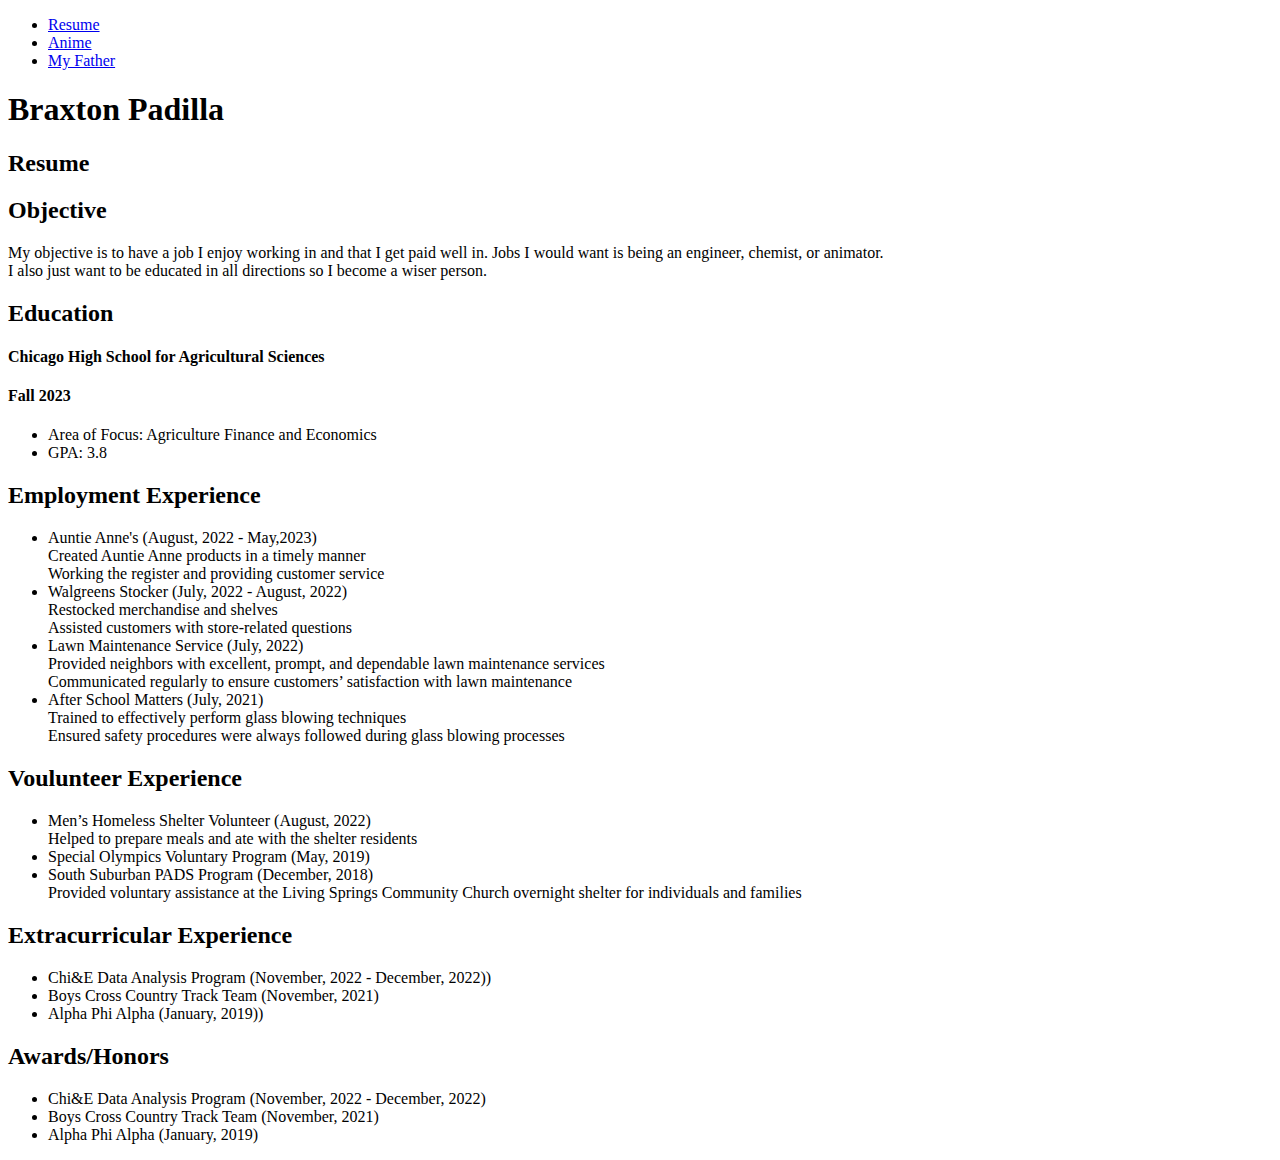
==== index.html @ 4ced5852 "Create index.html" ====
<!DOCTYPE html>
<html lang="en">
<head>
  <meta charset="utf-8">
  <title>Braxton Padilla Resume</title>
</head>
<body>
  <header>
    <nav>
	  <ul>
	    <li><a href="index.html" title="samepage">Resume</a></li>
		<li><a href="page-2.html">Anime</a></li>
		<li><a href="page-3.html">My Father</a></li>
	  </ul>
	</nav>
  </header>
  <h1>Braxton Padilla</h1>
  <h2>Resume</h2>
    <section>
    <h2>Objective</h2>
      <div>My objective is to have a job I enjoy working in and that I get paid well in. Jobs I would want is being an engineer,
         chemist, or animator.</div>
	  <div>I also just want to be educated in all directions so I become a wiser person.</div>
    </section>
	<section>
	<h2>Education</h2>
    <h4>Chicago High School for Agricultural Sciences</h4><h4>Fall 2023</h4>
      <ul>
        <li>Area of Focus: Agriculture Finance and Economics</li>
        <li>GPA: 3.8</li>
      </ul>
	</section>
	<section>
	<h2>Employment Experience</h2>
	  <ul>
	    <li>Auntie Anne's (August, 2022 - May,2023)
          <div>Created Auntie Anne products in a timely manner</div>
		  <div>Working the register and providing customer service</div></li>
        <li>Walgreens Stocker (July, 2022 - August, 2022)
          <div>Restocked merchandise and shelves</div>
		  <div>Assisted customers with store-related questions</div></li>
		<li>Lawn Maintenance Service (July, 2022)
		  <div>Provided neighbors with excellent, prompt, and dependable lawn maintenance services</div>
		  <div>Communicated regularly to ensure customers’ satisfaction with lawn maintenance</div></li>
		<li>After School Matters (July, 2021)
		  <div>Trained to effectively perform glass blowing techniques</div>
	      <div>Ensured safety procedures were always followed during glass blowing processes</div>
		</li>
	  </ul>
	</section>
	<section>
	<h2>Voulunteer Experience</h2>
	  <ul>
	    <li>Men’s Homeless Shelter Volunteer (August, 2022) 
          <div>Helped to prepare meals and ate with the shelter residents</div></li>
		<li>Special Olympics Voluntary Program (May, 2019)</li>
		<li>South Suburban PADS Program (December, 2018)
          <div>Provided voluntary assistance at the Living Springs Community Church overnight shelter for individuals and families</div>
		</li>
      </ul> 
	</section>
	<section>
	<h2>Extracurricular Experience</h2>
	  <ul>
        <li>Chi&E Data Analysis Program (November, 2022 - December, 2022))</li> 
        <li>Boys Cross Country Track Team (November, 2021)</li>
        <li>Alpha Phi Alpha (January, 2019))</li>	
      </ul>		
	</section>
	<section>
	<h2>Awards/Honors</h2>
	  <ul>
	    <li>Chi&E Data Analysis Program (November, 2022 - December, 2022)</li>
		<li>Boys Cross Country Track Team (November, 2021)</li>
		<li>Alpha Phi Alpha (January, 2019)</li>
	  </ul>
	</section>
  </body>
</html>
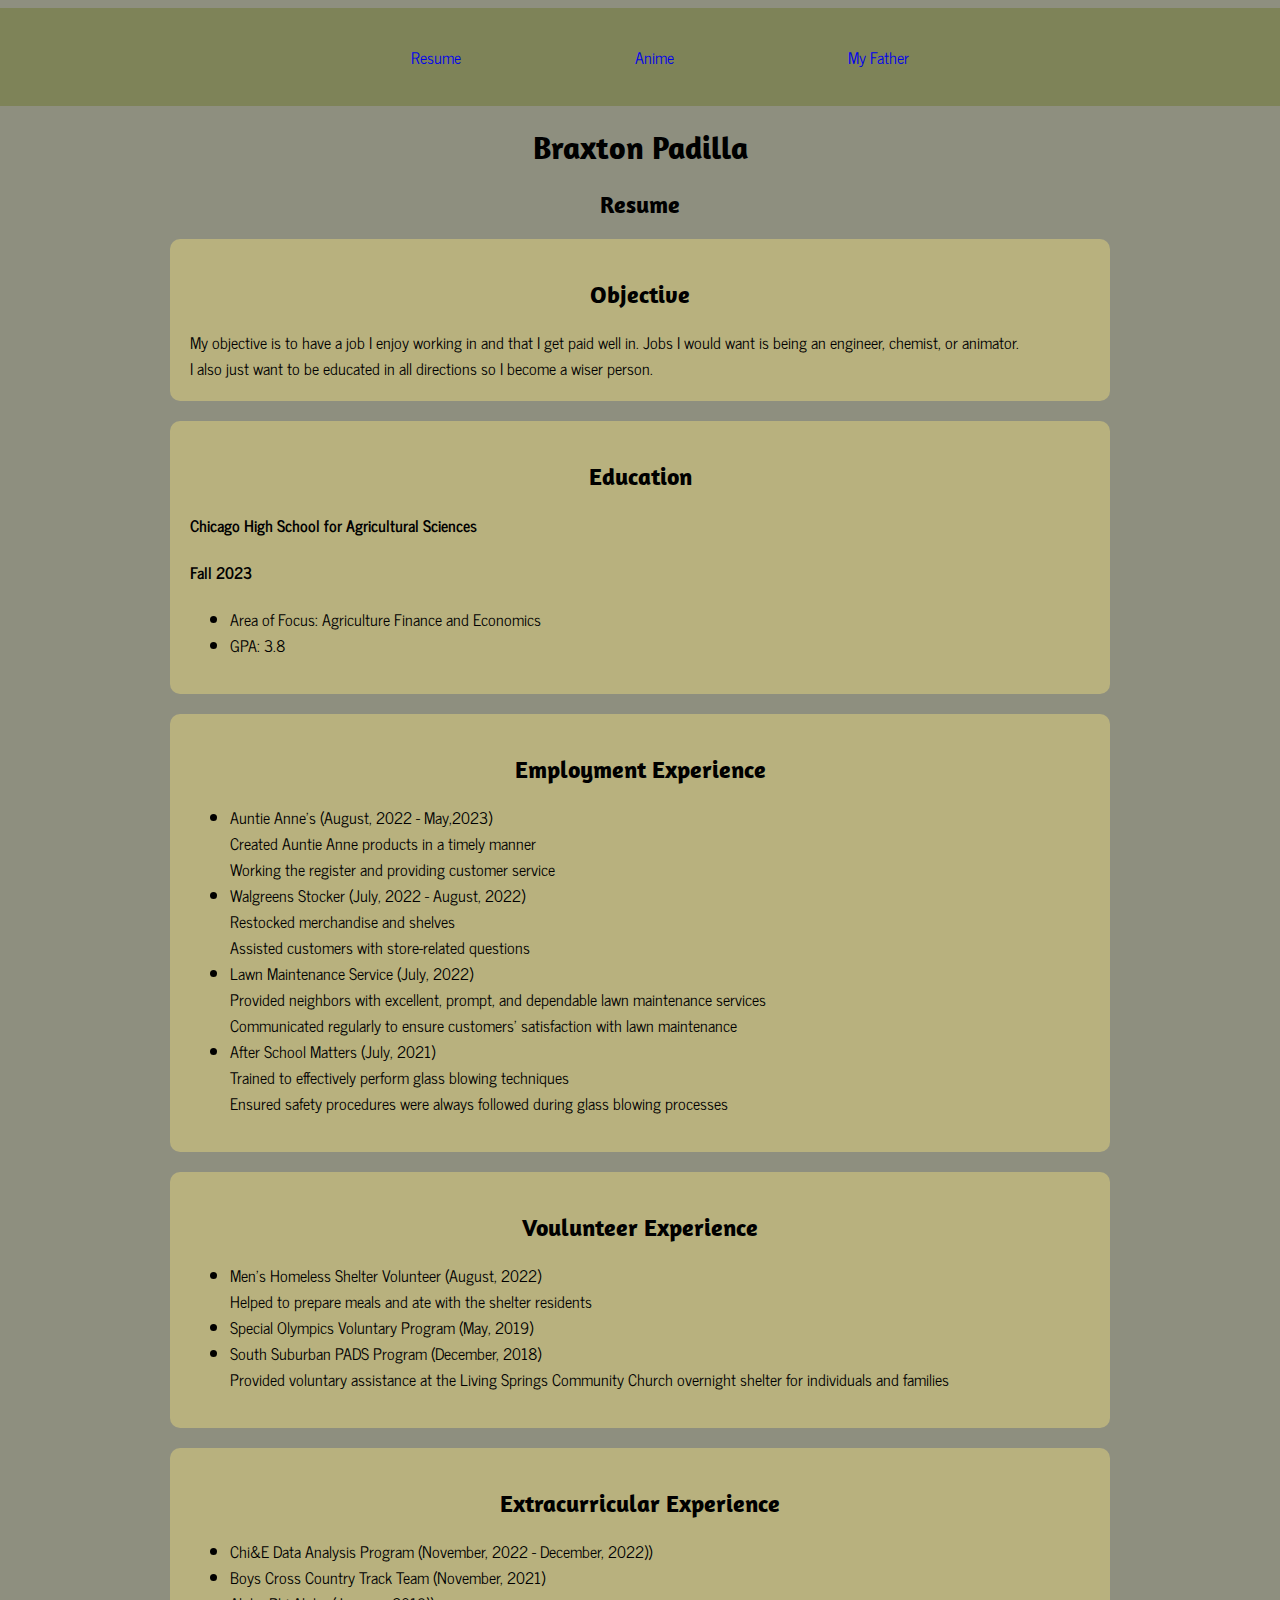
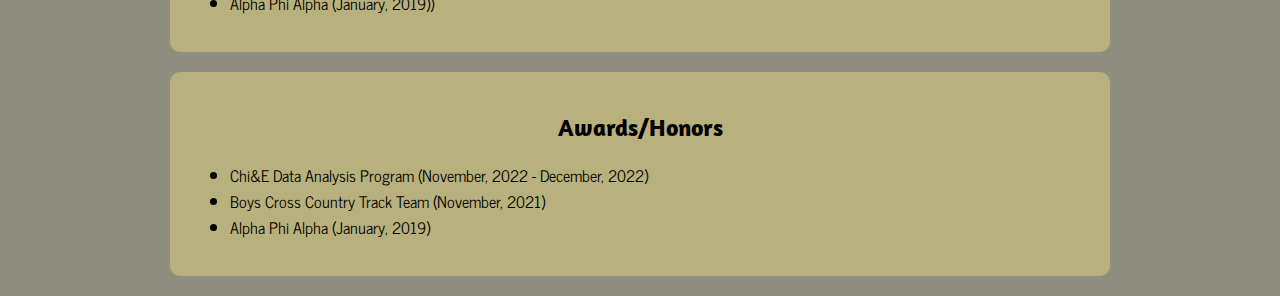
==== commit 921d0376: "update" ====
--- a/index.html
+++ b/index.html
@@ -3,6 +3,13 @@
 <head>
   <meta charset="utf-8">
   <title>Braxton Padilla Resume</title>
+  <link rel="stylesheet" href="css/style.css">
+  <link rel="preconnect" href="https://fonts.googleapis.com">
+  <link rel="preconnect" href="https://fonts.gstatic.com" crossorigin>
+  <link href="https://fonts.googleapis.com/css2?family=Amaranth:ital@1&display=swap" rel="stylesheet">
+  <link rel="preconnect" href="https://fonts.googleapis.com">
+  <link rel="preconnect" href="https://fonts.gstatic.com" crossorigin>
+  <link href="https://fonts.googleapis.com/css2?family=News+Cycle&display=swap" rel="stylesheet">
 </head>
 <body>
   <header>
--- a/css/style.css
+++ b/css/style.css
@@ -0,0 +1,70 @@
+h1, h2 {
+  text-align: center;
+}
+
+body {
+  background-color: #8E8F7F;
+}
+
+section {
+  background-color: #B8B17E;
+  padding: 20px;
+  max-width: 900px;
+  margin: 20px auto;
+  border-radius: 10px;
+}
+
+nav {
+  list-style-type: none;
+  background-color: #7E8358;
+  text-align: center;
+  overflow: hidden;
+  margin: 0 -10px;
+  padding: 20px;
+}
+
+nav li {
+  display: inline;
+  margin: 25px;
+}
+
+nav ul li {
+  margin: 30px;
+  padding: 30px;
+}
+
+nav ul li a {
+  display: inline;
+  text-decoration: none;
+  padding: 35px 25px;
+}
+
+nav li a:hover {
+  background-color: #B8B17E;
+}
+	
+img {
+  width: 700px;
+  border: 5px;
+  border-radius: 10px;
+  display: block;
+  margin-left: auto;
+  margin-right: auto;
+}
+
+iframe {
+  width: 700px;
+  height: 400px;
+  display: block;
+  margin-left: auto;
+  margin-right: auto;
+}
+
+h1,h2 {
+  font-family: 'Amaranth', sans-serif;
+  color: #000000;
+}
+
+div,h4,li,p {
+  font-family: 'News Cycle', sans-serif;
+}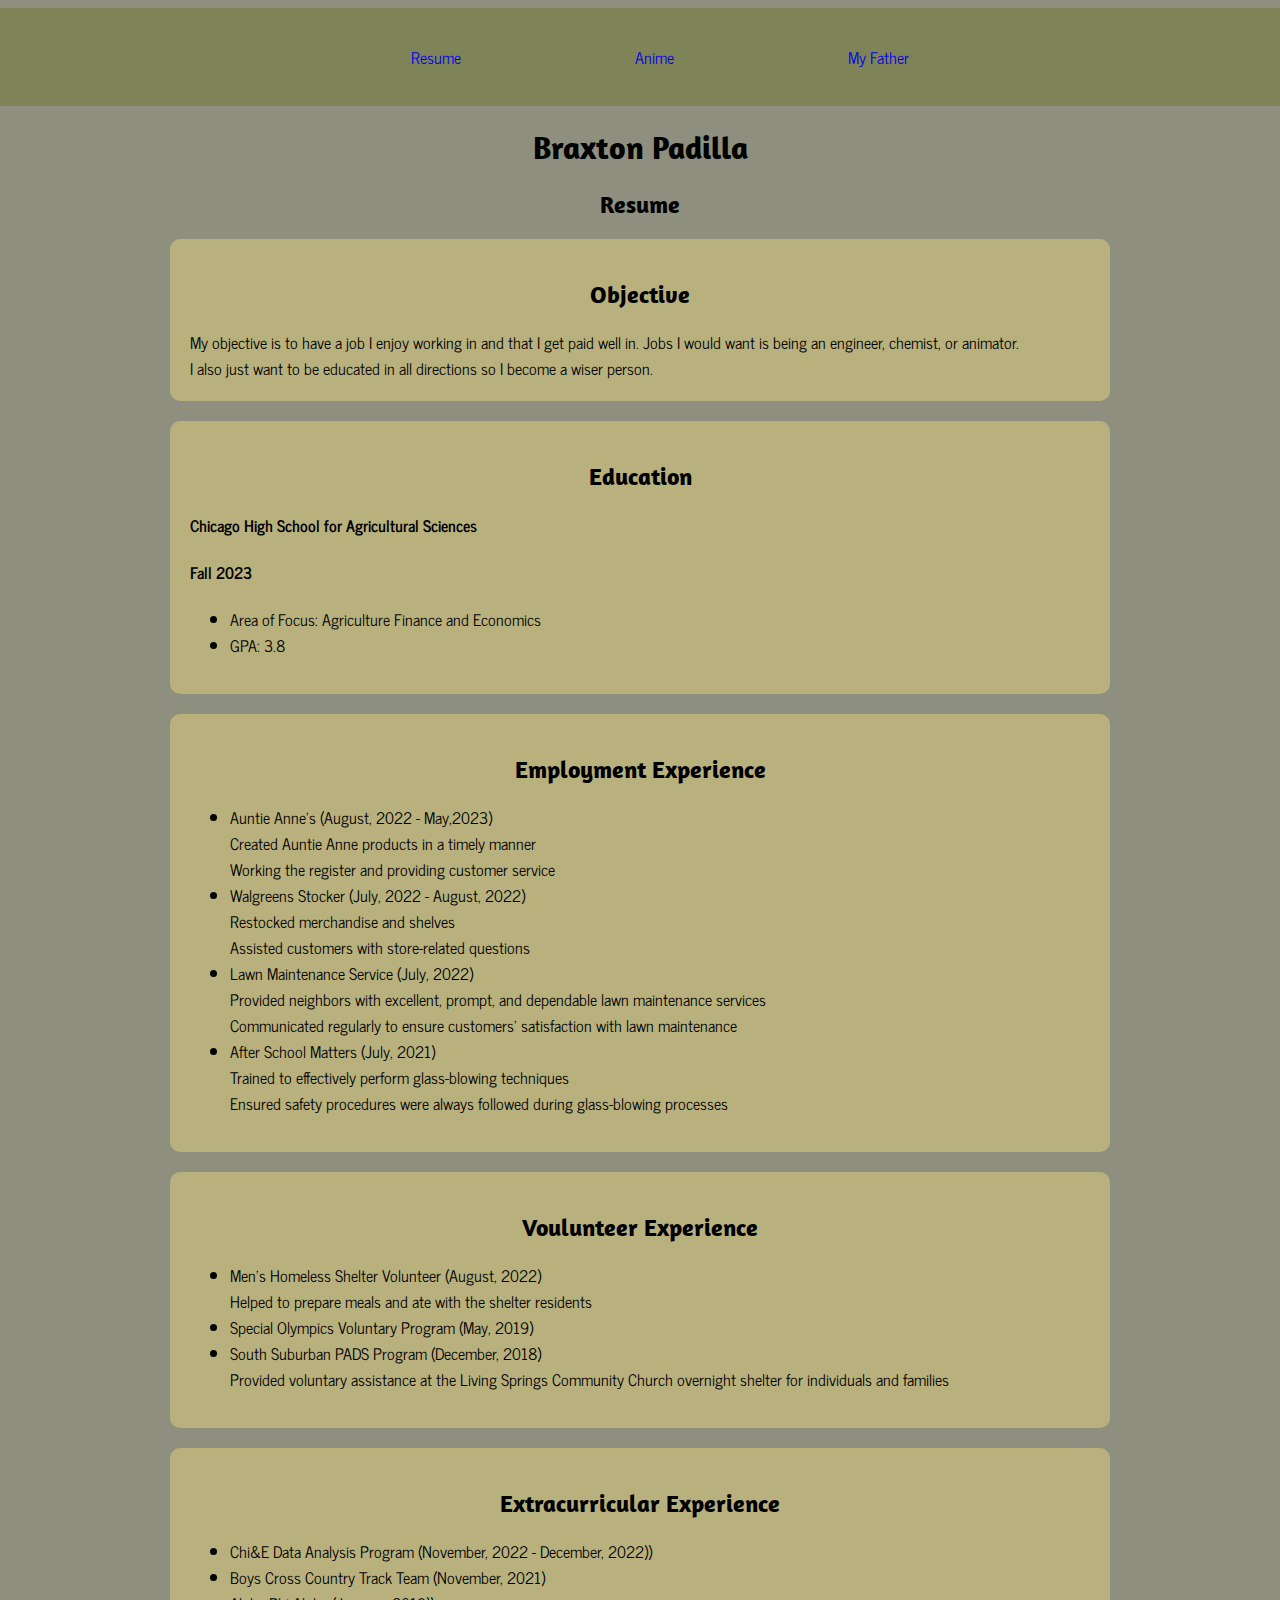
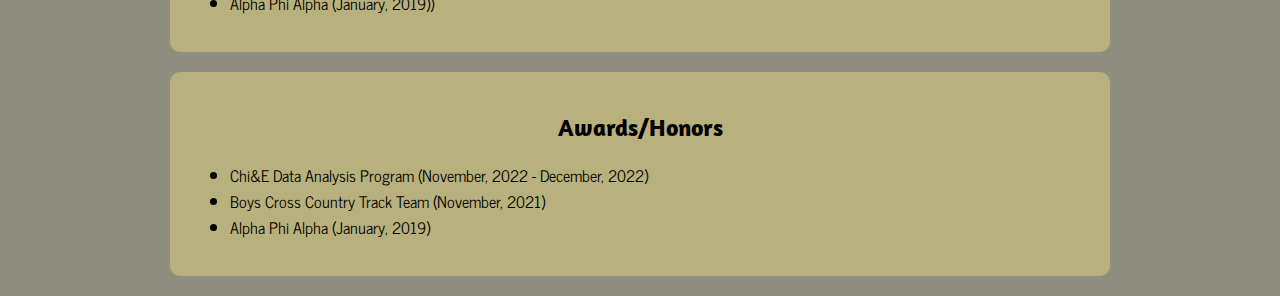
==== commit 85e9d790: "Update index.html" ====
--- a/index.html
+++ b/index.html
@@ -14,73 +14,72 @@
 <body>
   <header>
     <nav>
-	  <ul>
-	    <li><a href="index.html" title="samepage">Resume</a></li>
-		<li><a href="page-2.html">Anime</a></li>
-		<li><a href="page-3.html">My Father</a></li>
-	  </ul>
-	</nav>
+      <ul>
+        <li><a href="index.html" title="samepage">Resume</a></li>
+	<li><a href="page-2.html">Anime</a></li>
+	<li><a href="page-3.html">My Father</a></li>
+      </ul>
+    </nav>
   </header>
   <h1>Braxton Padilla</h1>
   <h2>Resume</h2>
-    <section>
+  <section>
     <h2>Objective</h2>
-      <div>My objective is to have a job I enjoy working in and that I get paid well in. Jobs I would want is being an engineer,
-         chemist, or animator.</div>
-	  <div>I also just want to be educated in all directions so I become a wiser person.</div>
-    </section>
-	<section>
-	<h2>Education</h2>
+      <div>My objective is to have a job I enjoy working in and that I get paid well in. Jobs I would want is being an engineer, chemist, or animator.</div>
+      <div>I also just want to be educated in all directions so I become a wiser person.</div>
+  </section>
+  <section>
+    <h2>Education</h2>
     <h4>Chicago High School for Agricultural Sciences</h4><h4>Fall 2023</h4>
       <ul>
         <li>Area of Focus: Agriculture Finance and Economics</li>
         <li>GPA: 3.8</li>
       </ul>
-	</section>
-	<section>
-	<h2>Employment Experience</h2>
-	  <ul>
-	    <li>Auntie Anne's (August, 2022 - May,2023)
-          <div>Created Auntie Anne products in a timely manner</div>
-		  <div>Working the register and providing customer service</div></li>
-        <li>Walgreens Stocker (July, 2022 - August, 2022)
-          <div>Restocked merchandise and shelves</div>
-		  <div>Assisted customers with store-related questions</div></li>
-		<li>Lawn Maintenance Service (July, 2022)
-		  <div>Provided neighbors with excellent, prompt, and dependable lawn maintenance services</div>
-		  <div>Communicated regularly to ensure customers’ satisfaction with lawn maintenance</div></li>
-		<li>After School Matters (July, 2021)
-		  <div>Trained to effectively perform glass blowing techniques</div>
-	      <div>Ensured safety procedures were always followed during glass blowing processes</div>
-		</li>
-	  </ul>
-	</section>
-	<section>
-	<h2>Voulunteer Experience</h2>
-	  <ul>
-	    <li>Men’s Homeless Shelter Volunteer (August, 2022) 
-          <div>Helped to prepare meals and ate with the shelter residents</div></li>
-		<li>Special Olympics Voluntary Program (May, 2019)</li>
-		<li>South Suburban PADS Program (December, 2018)
-          <div>Provided voluntary assistance at the Living Springs Community Church overnight shelter for individuals and families</div>
-		</li>
-      </ul> 
-	</section>
-	<section>
-	<h2>Extracurricular Experience</h2>
-	  <ul>
-        <li>Chi&E Data Analysis Program (November, 2022 - December, 2022))</li> 
-        <li>Boys Cross Country Track Team (November, 2021)</li>
-        <li>Alpha Phi Alpha (January, 2019))</li>	
-      </ul>		
-	</section>
-	<section>
-	<h2>Awards/Honors</h2>
-	  <ul>
-	    <li>Chi&E Data Analysis Program (November, 2022 - December, 2022)</li>
-		<li>Boys Cross Country Track Team (November, 2021)</li>
-		<li>Alpha Phi Alpha (January, 2019)</li>
-	  </ul>
-	</section>
+   </section>
+   <section>
+     <h2>Employment Experience</h2>
+       <ul>
+         <li>Auntie Anne's (August, 2022 - May,2023)
+           <div>Created Auntie Anne products in a timely manner</div>
+	   <div>Working the register and providing customer service</div></li>
+         <li>Walgreens Stocker (July, 2022 - August, 2022)
+           <div>Restocked merchandise and shelves</div>
+	   <div>Assisted customers with store-related questions</div></li>
+	 <li>Lawn Maintenance Service (July, 2022)
+	   <div>Provided neighbors with excellent, prompt, and dependable lawn maintenance services</div>
+	   <div>Communicated regularly to ensure customers’ satisfaction with lawn maintenance</div></li>
+	 <li>After School Matters (July, 2021)
+	   <div>Trained to effectively perform glass-blowing techniques</div>
+	   <div>Ensured safety procedures were always followed during glass-blowing processes</div>
+	 </li>
+       </ul>
+   </section>
+   <section>
+     <h2>Voulunteer Experience</h2>
+       <ul>
+         <li>Men’s Homeless Shelter Volunteer (August, 2022) 
+           <div>Helped to prepare meals and ate with the shelter residents</div></li>
+	 <li>Special Olympics Voluntary Program (May, 2019)</li>
+	 <li>South Suburban PADS Program (December, 2018)
+           <div>Provided voluntary assistance at the Living Springs Community Church overnight shelter for individuals and families</div>
+	 </li>
+       </ul> 
+   </section>
+   <section>
+     <h2>Extracurricular Experience</h2>
+       <ul>
+         <li>Chi&E Data Analysis Program (November, 2022 - December, 2022))</li> 
+         <li>Boys Cross Country Track Team (November, 2021)</li>
+         <li>Alpha Phi Alpha (January, 2019))</li>	
+       </ul>		
+   </section>  
+   <section>
+     <h2>Awards/Honors</h2>
+       <ul>
+         <li>Chi&E Data Analysis Program (November, 2022 - December, 2022)</li>
+	 <li>Boys Cross Country Track Team (November, 2021)</li>
+	 <li>Alpha Phi Alpha (January, 2019)</li>
+       </ul>
+   </section>
   </body>
 </html>
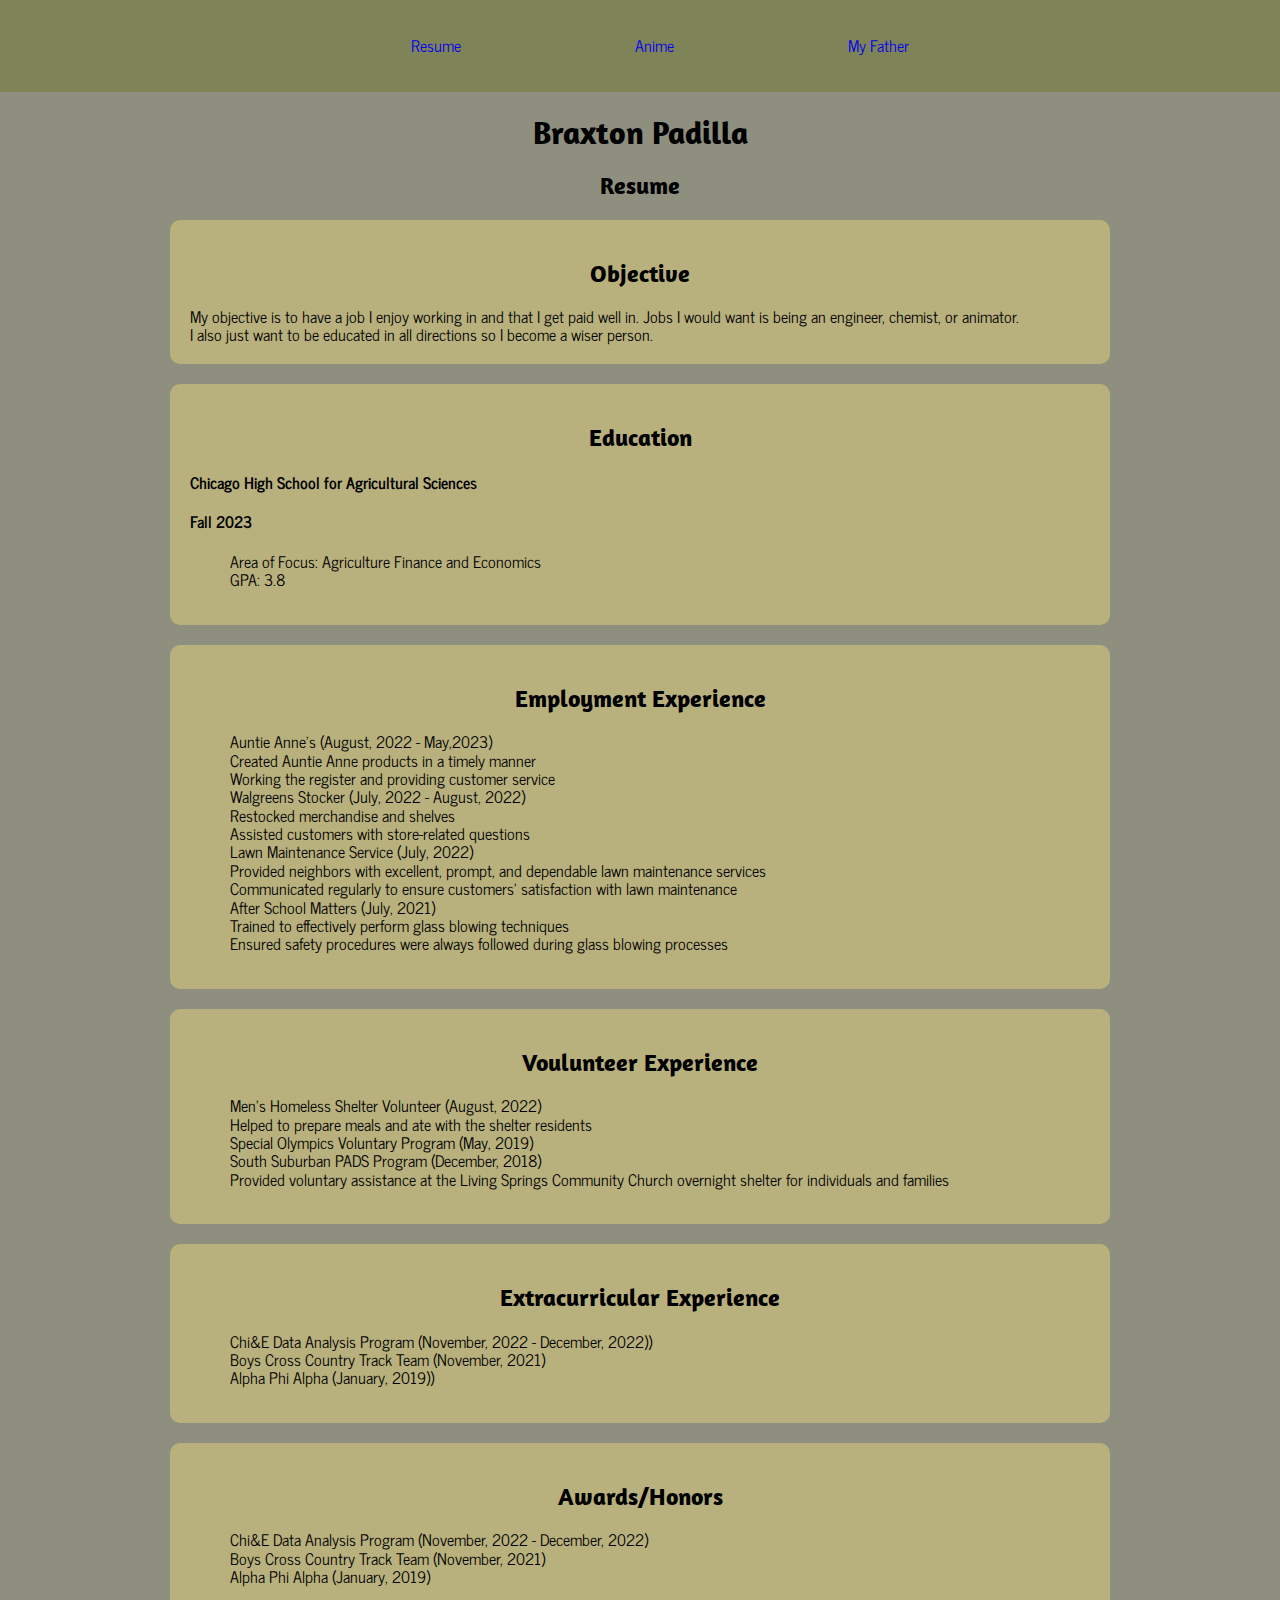
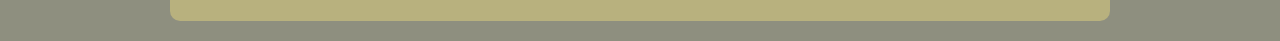
==== commit aab30412: "update" ====
--- a/index.html
+++ b/index.html
@@ -3,6 +3,7 @@
 <head>
   <meta charset="utf-8">
   <title>Braxton Padilla Resume</title>
+  <link rel="stylesheet" href="css/normalize.css">
   <link rel="stylesheet" href="css/style.css">
   <link rel="preconnect" href="https://fonts.googleapis.com">
   <link rel="preconnect" href="https://fonts.gstatic.com" crossorigin>
@@ -14,72 +15,73 @@
 <body>
   <header>
     <nav>
-      <ul>
-        <li><a href="index.html" title="samepage">Resume</a></li>
-	<li><a href="page-2.html">Anime</a></li>
-	<li><a href="page-3.html">My Father</a></li>
-      </ul>
-    </nav>
+	  <ul>
+	    <li><a href="index.html" title="samepage">Resume</a></li>
+		<li><a href="page-2.html">Anime</a></li>
+		<li><a href="page-3.html">My Father</a></li>
+	  </ul>
+	</nav>
   </header>
   <h1>Braxton Padilla</h1>
   <h2>Resume</h2>
-  <section>
+    <section>
     <h2>Objective</h2>
-      <div>My objective is to have a job I enjoy working in and that I get paid well in. Jobs I would want is being an engineer, chemist, or animator.</div>
-      <div>I also just want to be educated in all directions so I become a wiser person.</div>
-  </section>
-  <section>
-    <h2>Education</h2>
+      <div>My objective is to have a job I enjoy working in and that I get paid well in. Jobs I would want is being an engineer,
+         chemist, or animator.</div>
+	  <div>I also just want to be educated in all directions so I become a wiser person.</div>
+    </section>
+	<section>
+	<h2>Education</h2>
     <h4>Chicago High School for Agricultural Sciences</h4><h4>Fall 2023</h4>
       <ul>
         <li>Area of Focus: Agriculture Finance and Economics</li>
         <li>GPA: 3.8</li>
       </ul>
-   </section>
-   <section>
-     <h2>Employment Experience</h2>
-       <ul>
-         <li>Auntie Anne's (August, 2022 - May,2023)
-           <div>Created Auntie Anne products in a timely manner</div>
-	   <div>Working the register and providing customer service</div></li>
-         <li>Walgreens Stocker (July, 2022 - August, 2022)
-           <div>Restocked merchandise and shelves</div>
-	   <div>Assisted customers with store-related questions</div></li>
-	 <li>Lawn Maintenance Service (July, 2022)
-	   <div>Provided neighbors with excellent, prompt, and dependable lawn maintenance services</div>
-	   <div>Communicated regularly to ensure customers’ satisfaction with lawn maintenance</div></li>
-	 <li>After School Matters (July, 2021)
-	   <div>Trained to effectively perform glass-blowing techniques</div>
-	   <div>Ensured safety procedures were always followed during glass-blowing processes</div>
-	 </li>
-       </ul>
-   </section>
-   <section>
-     <h2>Voulunteer Experience</h2>
-       <ul>
-         <li>Men’s Homeless Shelter Volunteer (August, 2022) 
-           <div>Helped to prepare meals and ate with the shelter residents</div></li>
-	 <li>Special Olympics Voluntary Program (May, 2019)</li>
-	 <li>South Suburban PADS Program (December, 2018)
-           <div>Provided voluntary assistance at the Living Springs Community Church overnight shelter for individuals and families</div>
-	 </li>
-       </ul> 
-   </section>
-   <section>
-     <h2>Extracurricular Experience</h2>
-       <ul>
-         <li>Chi&E Data Analysis Program (November, 2022 - December, 2022))</li> 
-         <li>Boys Cross Country Track Team (November, 2021)</li>
-         <li>Alpha Phi Alpha (January, 2019))</li>	
-       </ul>		
-   </section>  
-   <section>
-     <h2>Awards/Honors</h2>
-       <ul>
-         <li>Chi&E Data Analysis Program (November, 2022 - December, 2022)</li>
-	 <li>Boys Cross Country Track Team (November, 2021)</li>
-	 <li>Alpha Phi Alpha (January, 2019)</li>
-       </ul>
-   </section>
+	</section>
+	<section>
+	<h2>Employment Experience</h2>
+	  <ul>
+	    <li>Auntie Anne's (August, 2022 - May,2023)
+          <div>Created Auntie Anne products in a timely manner</div>
+		  <div>Working the register and providing customer service</div></li>
+        <li>Walgreens Stocker (July, 2022 - August, 2022)
+          <div>Restocked merchandise and shelves</div>
+		  <div>Assisted customers with store-related questions</div></li>
+		<li>Lawn Maintenance Service (July, 2022)
+		  <div>Provided neighbors with excellent, prompt, and dependable lawn maintenance services</div>
+		  <div>Communicated regularly to ensure customers’ satisfaction with lawn maintenance</div></li>
+		<li>After School Matters (July, 2021)
+		  <div>Trained to effectively perform glass blowing techniques</div>
+	      <div>Ensured safety procedures were always followed during glass blowing processes</div>
+		</li>
+	  </ul>
+	</section>
+	<section>
+	<h2>Voulunteer Experience</h2>
+	  <ul>
+	    <li>Men’s Homeless Shelter Volunteer (August, 2022) 
+          <div>Helped to prepare meals and ate with the shelter residents</div></li>
+		<li>Special Olympics Voluntary Program (May, 2019)</li>
+		<li>South Suburban PADS Program (December, 2018)
+          <div>Provided voluntary assistance at the Living Springs Community Church overnight shelter for individuals and families</div>
+		</li>
+      </ul> 
+	</section>
+	<section>
+	<h2>Extracurricular Experience</h2>
+	  <ul>
+        <li>Chi&E Data Analysis Program (November, 2022 - December, 2022))</li> 
+        <li>Boys Cross Country Track Team (November, 2021)</li>
+        <li>Alpha Phi Alpha (January, 2019))</li>	
+      </ul>		
+	</section>
+	<section>
+	<h2>Awards/Honors</h2>
+	  <ul>
+	    <li>Chi&E Data Analysis Program (November, 2022 - December, 2022)</li>
+		<li>Boys Cross Country Track Team (November, 2021)</li>
+		<li>Alpha Phi Alpha (January, 2019)</li>
+	  </ul>
+	</section>
   </body>
 </html>
--- a/css/style.css
+++ b/css/style.css
@@ -67,4 +67,8 @@
 
 div,h4,li,p {
   font-family: 'News Cycle', sans-serif;
+}
+
+ul {
+  list-style-type: none;
 }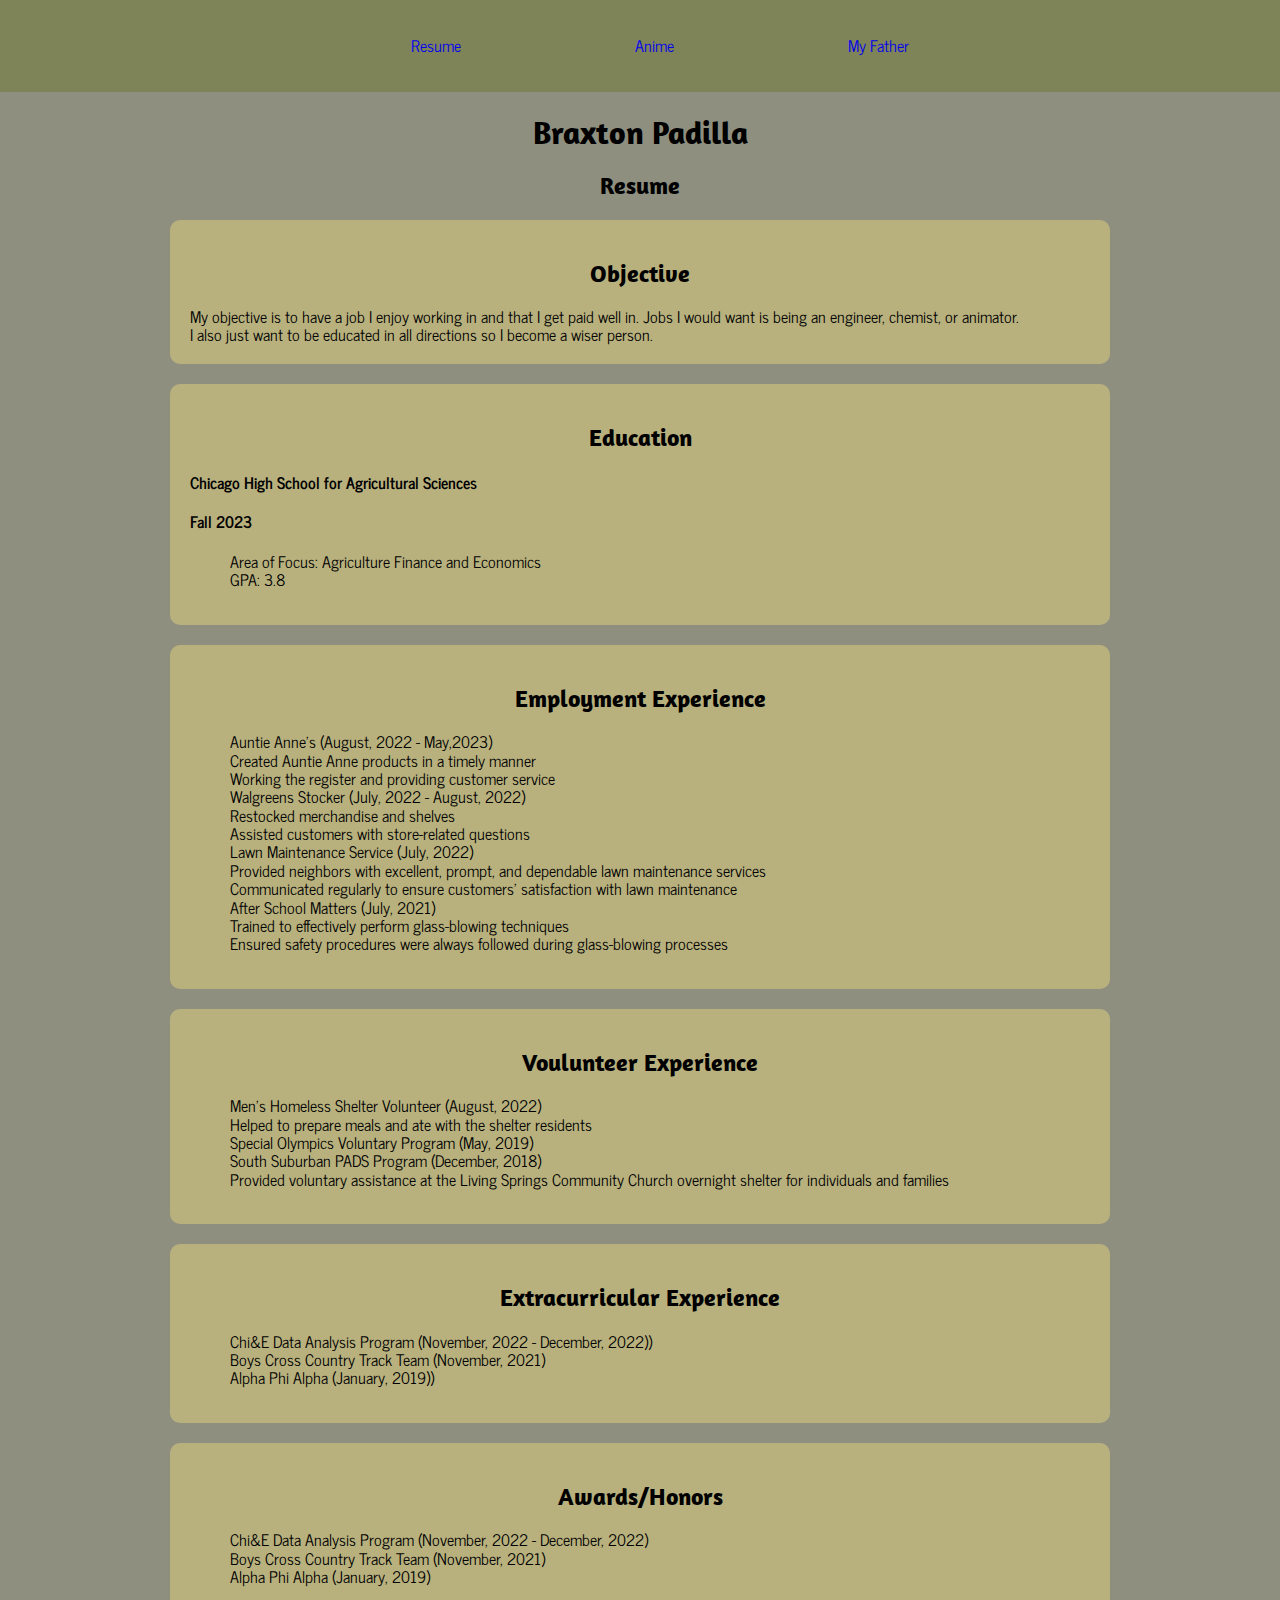
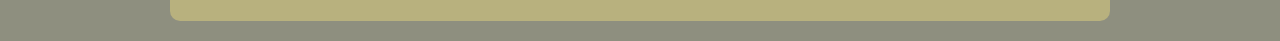
==== commit 149babb2: "Merge branch 'main' of https://github.com/Bpadilla18/Project-2" ====
--- a/index.html
+++ b/index.html
@@ -15,73 +15,72 @@
 <body>
   <header>
     <nav>
-	  <ul>
-	    <li><a href="index.html" title="samepage">Resume</a></li>
-		<li><a href="page-2.html">Anime</a></li>
-		<li><a href="page-3.html">My Father</a></li>
-	  </ul>
-	</nav>
+      <ul>
+        <li><a href="index.html" title="samepage">Resume</a></li>
+	<li><a href="page-2.html">Anime</a></li>
+	<li><a href="page-3.html">My Father</a></li>
+      </ul>
+    </nav>
   </header>
   <h1>Braxton Padilla</h1>
   <h2>Resume</h2>
-    <section>
+  <section>
     <h2>Objective</h2>
-      <div>My objective is to have a job I enjoy working in and that I get paid well in. Jobs I would want is being an engineer,
-         chemist, or animator.</div>
-	  <div>I also just want to be educated in all directions so I become a wiser person.</div>
-    </section>
-	<section>
-	<h2>Education</h2>
+      <div>My objective is to have a job I enjoy working in and that I get paid well in. Jobs I would want is being an engineer, chemist, or animator.</div>
+      <div>I also just want to be educated in all directions so I become a wiser person.</div>
+  </section>
+  <section>
+    <h2>Education</h2>
     <h4>Chicago High School for Agricultural Sciences</h4><h4>Fall 2023</h4>
       <ul>
         <li>Area of Focus: Agriculture Finance and Economics</li>
         <li>GPA: 3.8</li>
       </ul>
-	</section>
-	<section>
-	<h2>Employment Experience</h2>
-	  <ul>
-	    <li>Auntie Anne's (August, 2022 - May,2023)
-          <div>Created Auntie Anne products in a timely manner</div>
-		  <div>Working the register and providing customer service</div></li>
-        <li>Walgreens Stocker (July, 2022 - August, 2022)
-          <div>Restocked merchandise and shelves</div>
-		  <div>Assisted customers with store-related questions</div></li>
-		<li>Lawn Maintenance Service (July, 2022)
-		  <div>Provided neighbors with excellent, prompt, and dependable lawn maintenance services</div>
-		  <div>Communicated regularly to ensure customers’ satisfaction with lawn maintenance</div></li>
-		<li>After School Matters (July, 2021)
-		  <div>Trained to effectively perform glass blowing techniques</div>
-	      <div>Ensured safety procedures were always followed during glass blowing processes</div>
-		</li>
-	  </ul>
-	</section>
-	<section>
-	<h2>Voulunteer Experience</h2>
-	  <ul>
-	    <li>Men’s Homeless Shelter Volunteer (August, 2022) 
-          <div>Helped to prepare meals and ate with the shelter residents</div></li>
-		<li>Special Olympics Voluntary Program (May, 2019)</li>
-		<li>South Suburban PADS Program (December, 2018)
-          <div>Provided voluntary assistance at the Living Springs Community Church overnight shelter for individuals and families</div>
-		</li>
-      </ul> 
-	</section>
-	<section>
-	<h2>Extracurricular Experience</h2>
-	  <ul>
-        <li>Chi&E Data Analysis Program (November, 2022 - December, 2022))</li> 
-        <li>Boys Cross Country Track Team (November, 2021)</li>
-        <li>Alpha Phi Alpha (January, 2019))</li>	
-      </ul>		
-	</section>
-	<section>
-	<h2>Awards/Honors</h2>
-	  <ul>
-	    <li>Chi&E Data Analysis Program (November, 2022 - December, 2022)</li>
-		<li>Boys Cross Country Track Team (November, 2021)</li>
-		<li>Alpha Phi Alpha (January, 2019)</li>
-	  </ul>
-	</section>
+   </section>
+   <section>
+     <h2>Employment Experience</h2>
+       <ul>
+         <li>Auntie Anne's (August, 2022 - May,2023)
+           <div>Created Auntie Anne products in a timely manner</div>
+	   <div>Working the register and providing customer service</div></li>
+         <li>Walgreens Stocker (July, 2022 - August, 2022)
+           <div>Restocked merchandise and shelves</div>
+	   <div>Assisted customers with store-related questions</div></li>
+	 <li>Lawn Maintenance Service (July, 2022)
+	   <div>Provided neighbors with excellent, prompt, and dependable lawn maintenance services</div>
+	   <div>Communicated regularly to ensure customers’ satisfaction with lawn maintenance</div></li>
+	 <li>After School Matters (July, 2021)
+	   <div>Trained to effectively perform glass-blowing techniques</div>
+	   <div>Ensured safety procedures were always followed during glass-blowing processes</div>
+	 </li>
+       </ul>
+   </section>
+   <section>
+     <h2>Voulunteer Experience</h2>
+       <ul>
+         <li>Men’s Homeless Shelter Volunteer (August, 2022) 
+           <div>Helped to prepare meals and ate with the shelter residents</div></li>
+	 <li>Special Olympics Voluntary Program (May, 2019)</li>
+	 <li>South Suburban PADS Program (December, 2018)
+           <div>Provided voluntary assistance at the Living Springs Community Church overnight shelter for individuals and families</div>
+	 </li>
+       </ul> 
+   </section>
+   <section>
+     <h2>Extracurricular Experience</h2>
+       <ul>
+         <li>Chi&E Data Analysis Program (November, 2022 - December, 2022))</li> 
+         <li>Boys Cross Country Track Team (November, 2021)</li>
+         <li>Alpha Phi Alpha (January, 2019))</li>	
+       </ul>		
+   </section>  
+   <section>
+     <h2>Awards/Honors</h2>
+       <ul>
+         <li>Chi&E Data Analysis Program (November, 2022 - December, 2022)</li>
+	 <li>Boys Cross Country Track Team (November, 2021)</li>
+	 <li>Alpha Phi Alpha (January, 2019)</li>
+       </ul>
+   </section>
   </body>
 </html>
